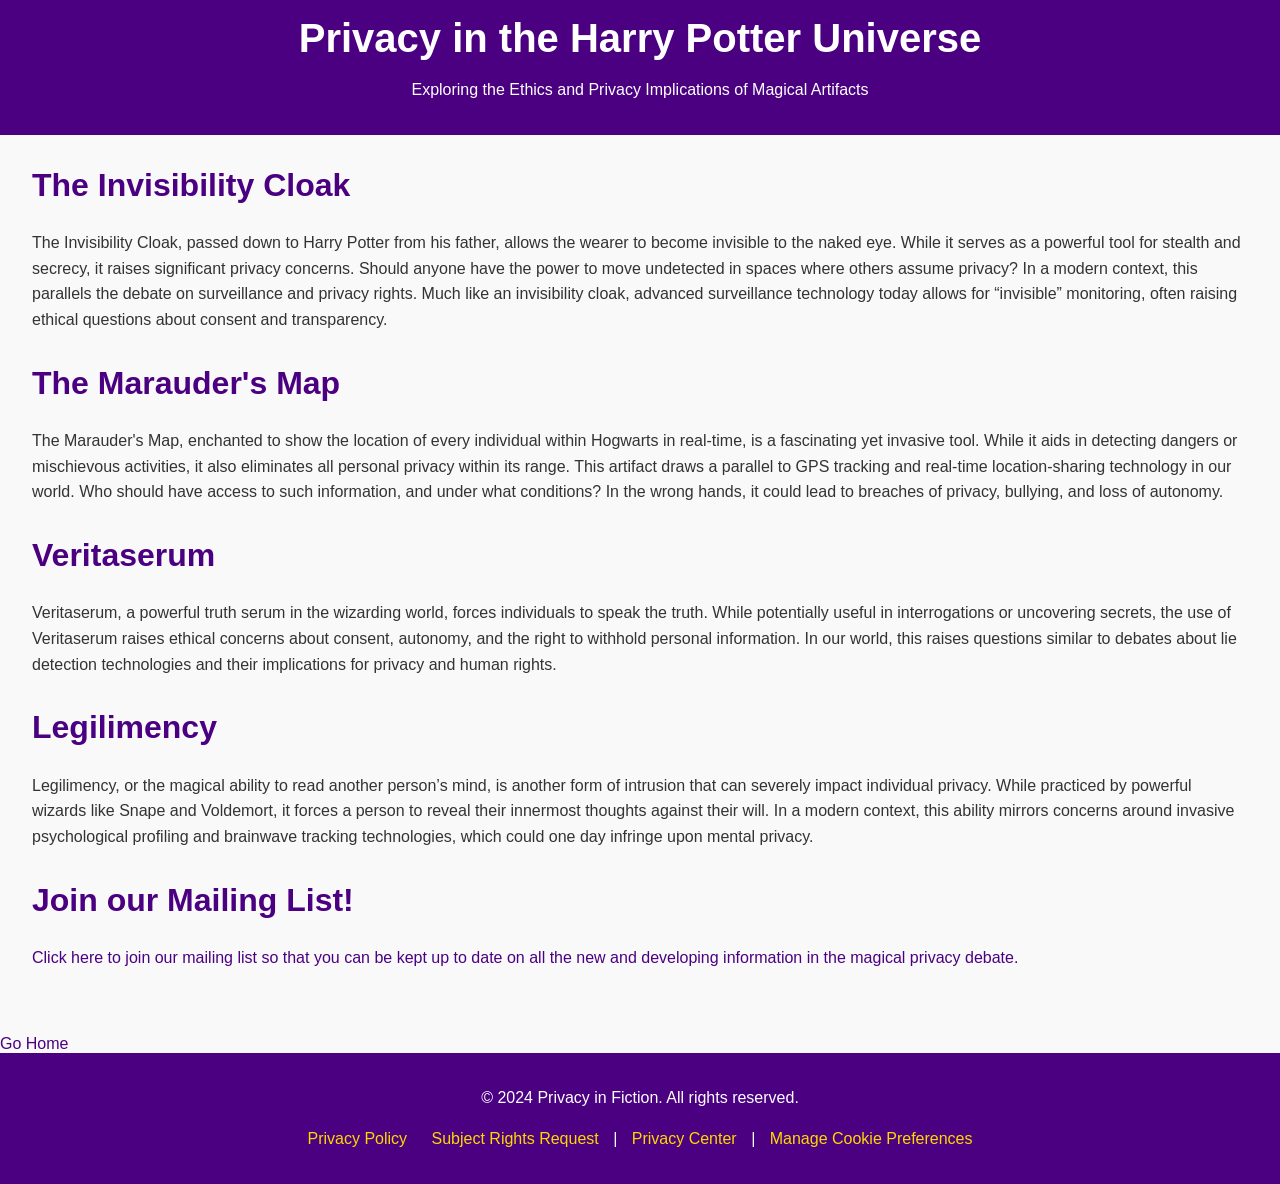
==== index.html @ 049b6016 "Update index.html" ====
<!DOCTYPE html>
<html lang="en">
<head>
    <meta charset="UTF-8">
    <meta name="viewport" content="width=device-width, initial-scale=1.0">
    <meta name="description" content="Explore the privacy implications of magical artifacts in the Harry Potter universe, such as the Invisibility Cloak and Marauder's Map.">
    <title>Privacy in the Harry Potter Universe</title>

    <script>
  window.dataLayer = window.dataLayer ||[];
  function gtag(){dataLayer.push(arguments);}
  gtag('consent','default',{
    'ad_storage':'denied',
    'analytics_storage':'denied',
    'ad_user_data':'denied',
    'ad_personalization':'denied',
    'personalization_storage':'denied',
    'functionality_storage':'granted',
    'security_storage':'granted',
    'wait_for_update': 500
  });
  gtag("set", "ads_data_redaction", true);
</script>
    
    <script src="https://cmp.osano.com/AzZcpvRm9bbsqngN/627e5e74-8a01-47df-8d04-116e0ef84981/osano.js"></script> 
    
    <style>
        body {
            font-family: Arial, sans-serif;
            color: #333;
            background-color: #f9f9f9;
            margin: 0;
            padding: 0;
        }
        header {
            background-color: #4b0082;
            color: #fff;
            padding: 1em;
            text-align: center;
        }
        header h1 {
            font-size: 2.5em;
            margin: 0;
        }
        main {
            padding: 2em;
        }
        section {
            margin-bottom: 2em;
        }
        h2 {
            color: #4b0082;
            font-size: 2em;
            margin-top: 0;
        }
        p {
            line-height: 1.6;
        }
        footer {
            background-color: #4b0082;
            color: #fff;
            padding: 1em;
            text-align: center;
        }
        footer a {
            color: #ffd700;
            text-decoration: none;
            margin: 0 10px;
        }
        footer a:hover {
            text-decoration: underline;
        }
        a {
            color: #4b0082;
            text-decoration: none;
        }
        a:hover {
            text-decoration: underline;
        }
        .osano-cm-widget {
            display: none;
        }
    </style>
</head>
<body>
    <header>
        <h1>Privacy in the Harry Potter Universe</h1>
        <p>Exploring the Ethics and Privacy Implications of Magical Artifacts</p>
    </header>

    <main>
        <section>
            <h2><a href="invisibility-cloak.html">The Invisibility Cloak</a></h2>
            <p>The Invisibility Cloak, passed down to Harry Potter from his father, allows the wearer to become invisible to the naked eye. While it serves as a powerful tool for stealth and secrecy, it raises significant privacy concerns. Should anyone have the power to move undetected in spaces where others assume privacy? In a modern context, this parallels the debate on surveillance and privacy rights. Much like an invisibility cloak, advanced surveillance technology today allows for “invisible” monitoring, often raising ethical questions about consent and transparency.</p>
        </section>

        <section>
            <h2><a href="marauders-map.html">The Marauder's Map</a></h2>
            <p>The Marauder's Map, enchanted to show the location of every individual within Hogwarts in real-time, is a fascinating yet invasive tool. While it aids in detecting dangers or mischievous activities, it also eliminates all personal privacy within its range. This artifact draws a parallel to GPS tracking and real-time location-sharing technology in our world. Who should have access to such information, and under what conditions? In the wrong hands, it could lead to breaches of privacy, bullying, and loss of autonomy.</p>
        </section>

        <section>
            <h2><a href="veritaserum.html">Veritaserum</a></h2>
            <p>Veritaserum, a powerful truth serum in the wizarding world, forces individuals to speak the truth. While potentially useful in interrogations or uncovering secrets, the use of Veritaserum raises ethical concerns about consent, autonomy, and the right to withhold personal information. In our world, this raises questions similar to debates about lie detection technologies and their implications for privacy and human rights.</p>
        </section>

        <section>
            <h2><a href="legilimency.html">Legilimency</a></h2>
            <p>Legilimency, or the magical ability to read another person’s mind, is another form of intrusion that can severely impact individual privacy. While practiced by powerful wizards like Snape and Voldemort, it forces a person to reveal their innermost thoughts against their will. In a modern context, this ability mirrors concerns around invasive psychological profiling and brainwave tracking technologies, which could one day infringe upon mental privacy.</p>
        </section>

        <section>
            <h2><a href="mailing-list.html">Join our Mailing List!</h2>
            <p>Click here to join our mailing list so that you can be kept up to date on all the new and developing information in the magical privacy debate.</p>
        </section>
    </main>
    
    <!-- Go Home Link -->
    <a href="https://skyeerin.github.io/could-i-be-anymore-compliant/" class="go-home">Go Home</a>
   
    <footer>
        <p>&copy; 2024 Privacy in Fiction. All rights reserved.</p>
        <p>
           <a href="privacy-policy.html">Privacy Policy</a>
            <a href="subject-rights-request.html">Subject Rights Request</a> |
            <a href="privacy-center.html">Privacy Center</a> |
            <a href="#" onclick="Osano.cm.showDrawer('osano-cm-dom-info-dialog-open')">Manage Cookie Preferences</a>
        </p>
    </footer>
</body>
</html>
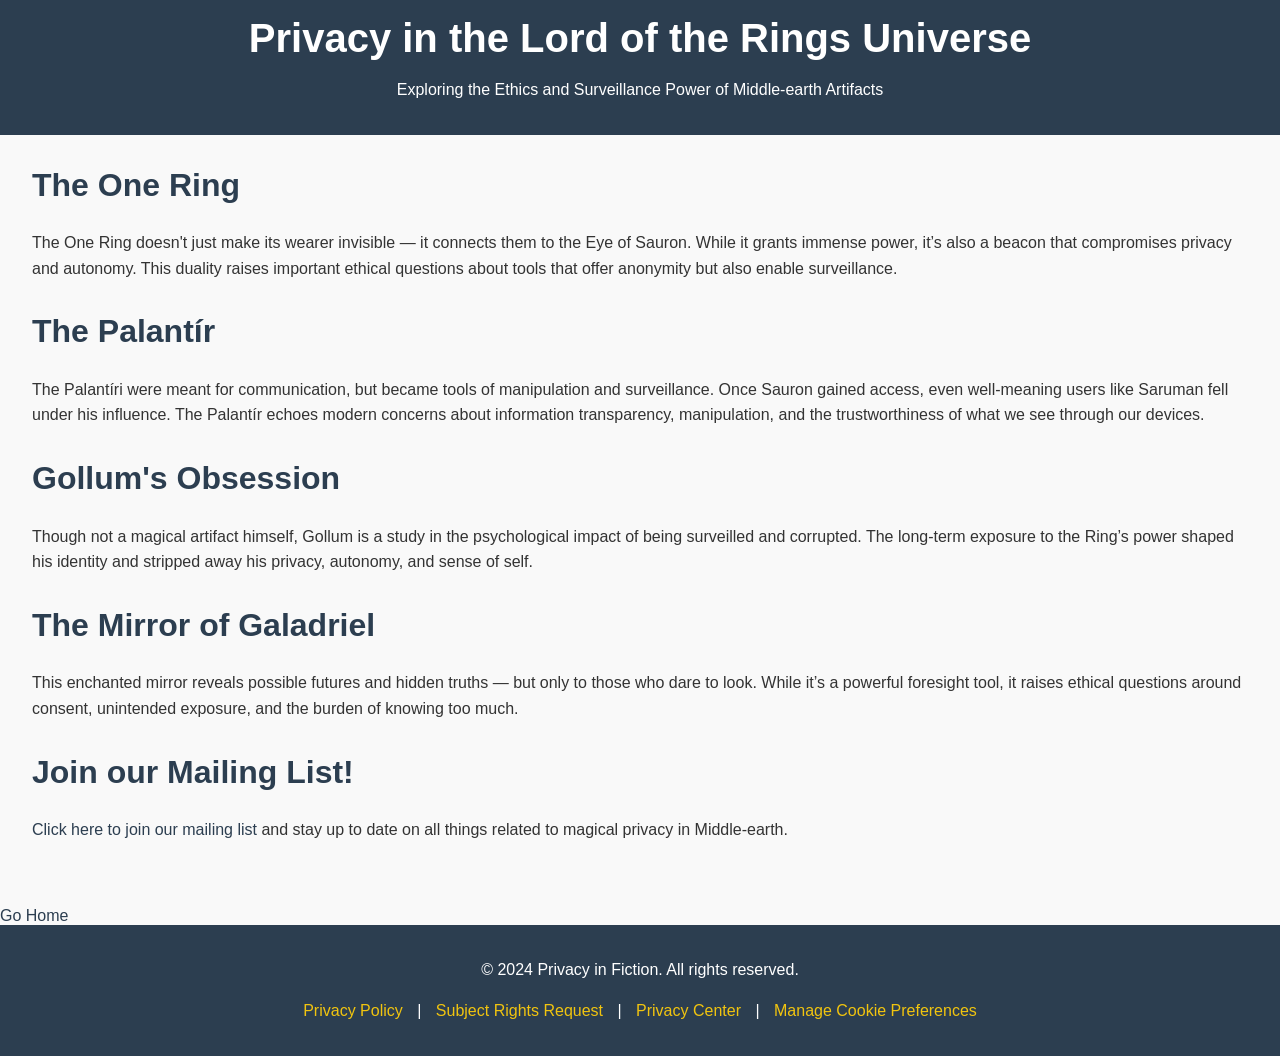
==== commit 9752ed05: "Update index.html" ====
--- a/index.html
+++ b/index.html
@@ -1,131 +1,133 @@
 <!DOCTYPE html>
 <html lang="en">
 <head>
-    <meta charset="UTF-8">
-    <meta name="viewport" content="width=device-width, initial-scale=1.0">
-    <meta name="description" content="Explore the privacy implications of magical artifacts in the Harry Potter universe, such as the Invisibility Cloak and Marauder's Map.">
-    <title>Privacy in the Harry Potter Universe</title>
+  <meta charset="UTF-8">
+  <meta name="viewport" content="width=device-width, initial-scale=1.0">
+  <meta name="description" content="Explore the privacy implications of powerful artifacts in Middle-earth, such as the Palantír and the One Ring.">
+  <title>Privacy in the Lord of the Rings Universe</title>
 
-    <script>
-  window.dataLayer = window.dataLayer ||[];
-  function gtag(){dataLayer.push(arguments);}
-  gtag('consent','default',{
-    'ad_storage':'denied',
-    'analytics_storage':'denied',
-    'ad_user_data':'denied',
-    'ad_personalization':'denied',
-    'personalization_storage':'denied',
-    'functionality_storage':'granted',
-    'security_storage':'granted',
-    'wait_for_update': 500
-  });
-  gtag("set", "ads_data_redaction", true);
-</script>
-    
-    <script src="https://cmp.osano.com/AzZcpvRm9bbsqngN/627e5e74-8a01-47df-8d04-116e0ef84981/osano.js"></script> 
-    
-    <style>
-        body {
-            font-family: Arial, sans-serif;
-            color: #333;
-            background-color: #f9f9f9;
-            margin: 0;
-            padding: 0;
-        }
-        header {
-            background-color: #4b0082;
-            color: #fff;
-            padding: 1em;
-            text-align: center;
-        }
-        header h1 {
-            font-size: 2.5em;
-            margin: 0;
-        }
-        main {
-            padding: 2em;
-        }
-        section {
-            margin-bottom: 2em;
-        }
-        h2 {
-            color: #4b0082;
-            font-size: 2em;
-            margin-top: 0;
-        }
-        p {
-            line-height: 1.6;
-        }
-        footer {
-            background-color: #4b0082;
-            color: #fff;
-            padding: 1em;
-            text-align: center;
-        }
-        footer a {
-            color: #ffd700;
-            text-decoration: none;
-            margin: 0 10px;
-        }
-        footer a:hover {
-            text-decoration: underline;
-        }
-        a {
-            color: #4b0082;
-            text-decoration: none;
-        }
-        a:hover {
-            text-decoration: underline;
-        }
-        .osano-cm-widget {
-            display: none;
-        }
-    </style>
+  <!-- Google Consent Settings -->
+  <script>
+    window.dataLayer = window.dataLayer || [];
+    function gtag() { dataLayer.push(arguments); }
+    gtag('consent', 'default', {
+      'ad_storage': 'denied',
+      'analytics_storage': 'denied',
+      'ad_user_data': 'denied',
+      'ad_personalization': 'denied',
+      'personalization_storage': 'denied',
+      'functionality_storage': 'granted',
+      'security_storage': 'granted',
+      'wait_for_update': 500
+    });
+    gtag("set", "ads_data_redaction", true);
+  </script>
+
+  <!-- Osano Consent Manager -->
+  <script src="https://cmp.osano.com/AzZcpvRm9bbsqngN/627e5e74-8a01-47df-8d04-116e0ef84981/osano.js"></script>
+
+  <style>
+    body {
+      font-family: Arial, sans-serif;
+      color: #333;
+      background-color: #f9f9f9;
+      margin: 0;
+      padding: 0;
+    }
+    header {
+      background-color: #2c3e50;
+      color: #fff;
+      padding: 1em;
+      text-align: center;
+    }
+    header h1 {
+      font-size: 2.5em;
+      margin: 0;
+    }
+    main {
+      padding: 2em;
+    }
+    section {
+      margin-bottom: 2em;
+    }
+    h2 {
+      color: #2c3e50;
+      font-size: 2em;
+      margin-top: 0;
+    }
+    p {
+      line-height: 1.6;
+    }
+    footer {
+      background-color: #2c3e50;
+      color: #fff;
+      padding: 1em;
+      text-align: center;
+    }
+    footer a {
+      color: #f1c40f;
+      text-decoration: none;
+      margin: 0 10px;
+    }
+    footer a:hover {
+      text-decoration: underline;
+    }
+    a {
+      color: #2c3e50;
+      text-decoration: none;
+    }
+    a:hover {
+      text-decoration: underline;
+    }
+    .osano-cm-widget {
+      display: none;
+    }
+  </style>
 </head>
 <body>
-    <header>
-        <h1>Privacy in the Harry Potter Universe</h1>
-        <p>Exploring the Ethics and Privacy Implications of Magical Artifacts</p>
-    </header>
+  <header>
+    <h1>Privacy in the Lord of the Rings Universe</h1>
+    <p>Exploring the Ethics and Surveillance Power of Middle-earth Artifacts</p>
+  </header>
 
-    <main>
-        <section>
-            <h2><a href="invisibility-cloak.html">The Invisibility Cloak</a></h2>
-            <p>The Invisibility Cloak, passed down to Harry Potter from his father, allows the wearer to become invisible to the naked eye. While it serves as a powerful tool for stealth and secrecy, it raises significant privacy concerns. Should anyone have the power to move undetected in spaces where others assume privacy? In a modern context, this parallels the debate on surveillance and privacy rights. Much like an invisibility cloak, advanced surveillance technology today allows for “invisible” monitoring, often raising ethical questions about consent and transparency.</p>
-        </section>
+  <main>
+    <section>
+      <h2><a href="one-ring.html">The One Ring</a></h2>
+      <p>The One Ring doesn't just make its wearer invisible — it connects them to the Eye of Sauron. While it grants immense power, it’s also a beacon that compromises privacy and autonomy. This duality raises important ethical questions about tools that offer anonymity but also enable surveillance.</p>
+    </section>
 
-        <section>
-            <h2><a href="marauders-map.html">The Marauder's Map</a></h2>
-            <p>The Marauder's Map, enchanted to show the location of every individual within Hogwarts in real-time, is a fascinating yet invasive tool. While it aids in detecting dangers or mischievous activities, it also eliminates all personal privacy within its range. This artifact draws a parallel to GPS tracking and real-time location-sharing technology in our world. Who should have access to such information, and under what conditions? In the wrong hands, it could lead to breaches of privacy, bullying, and loss of autonomy.</p>
-        </section>
+    <section>
+      <h2><a href="palantir.html">The Palantír</a></h2>
+      <p>The Palantíri were meant for communication, but became tools of manipulation and surveillance. Once Sauron gained access, even well-meaning users like Saruman fell under his influence. The Palantír echoes modern concerns about information transparency, manipulation, and the trustworthiness of what we see through our devices.</p>
+    </section>
 
-        <section>
-            <h2><a href="veritaserum.html">Veritaserum</a></h2>
-            <p>Veritaserum, a powerful truth serum in the wizarding world, forces individuals to speak the truth. While potentially useful in interrogations or uncovering secrets, the use of Veritaserum raises ethical concerns about consent, autonomy, and the right to withhold personal information. In our world, this raises questions similar to debates about lie detection technologies and their implications for privacy and human rights.</p>
-        </section>
+    <section>
+      <h2><a href="gollum.html">Gollum's Obsession</a></h2>
+      <p>Though not a magical artifact himself, Gollum is a study in the psychological impact of being surveilled and corrupted. The long-term exposure to the Ring’s power shaped his identity and stripped away his privacy, autonomy, and sense of self.</p>
+    </section>
 
-        <section>
-            <h2><a href="legilimency.html">Legilimency</a></h2>
-            <p>Legilimency, or the magical ability to read another person’s mind, is another form of intrusion that can severely impact individual privacy. While practiced by powerful wizards like Snape and Voldemort, it forces a person to reveal their innermost thoughts against their will. In a modern context, this ability mirrors concerns around invasive psychological profiling and brainwave tracking technologies, which could one day infringe upon mental privacy.</p>
-        </section>
+    <section>
+      <h2><a href="mirror-of-galadriel.html">The Mirror of Galadriel</a></h2>
+      <p>This enchanted mirror reveals possible futures and hidden truths — but only to those who dare to look. While it’s a powerful foresight tool, it raises ethical questions around consent, unintended exposure, and the burden of knowing too much.</p>
+    </section>
 
-        <section>
-            <h2><a href="mailing-list.html">Join our Mailing List!</h2>
-            <p>Click here to join our mailing list so that you can be kept up to date on all the new and developing information in the magical privacy debate.</p>
-        </section>
-    </main>
-    
-    <!-- Go Home Link -->
-    <a href="https://skyeerin.github.io/could-i-be-anymore-compliant/" class="go-home">Go Home</a>
-   
-    <footer>
-        <p>&copy; 2024 Privacy in Fiction. All rights reserved.</p>
-        <p>
-           <a href="privacy-policy.html">Privacy Policy</a>
-            <a href="subject-rights-request.html">Subject Rights Request</a> |
-            <a href="privacy-center.html">Privacy Center</a> |
-            <a href="#" onclick="Osano.cm.showDrawer('osano-cm-dom-info-dialog-open')">Manage Cookie Preferences</a>
-        </p>
-    </footer>
+    <section>
+      <h2><a href="mailing-list.html">Join our Mailing List!</a></h2>
+      <p><a href="mailing-list.html">Click here to join our mailing list</a> and stay up to date on all things related to magical privacy in Middle-earth.</p>
+    </section>
+  </main>
+
+  <a href="https://skyeerin.github.io/could-i-be-anymore-compliant/" class="go-home">Go Home</a>
+
+  <footer>
+    <p>&copy; 2024 Privacy in Fiction. All rights reserved.</p>
+    <p>
+      <a href="privacy-policy.html">Privacy Policy</a> |
+      <a href="subject-rights-request.html">Subject Rights Request</a> |
+      <a href="privacy-center.html">Privacy Center</a> |
+      <a href="#" onclick="Osano.cm.showDrawer('osano-cm-dom-info-dialog-open')">Manage Cookie Preferences</a>
+    </p>
+  </footer>
 </body>
 </html>
+
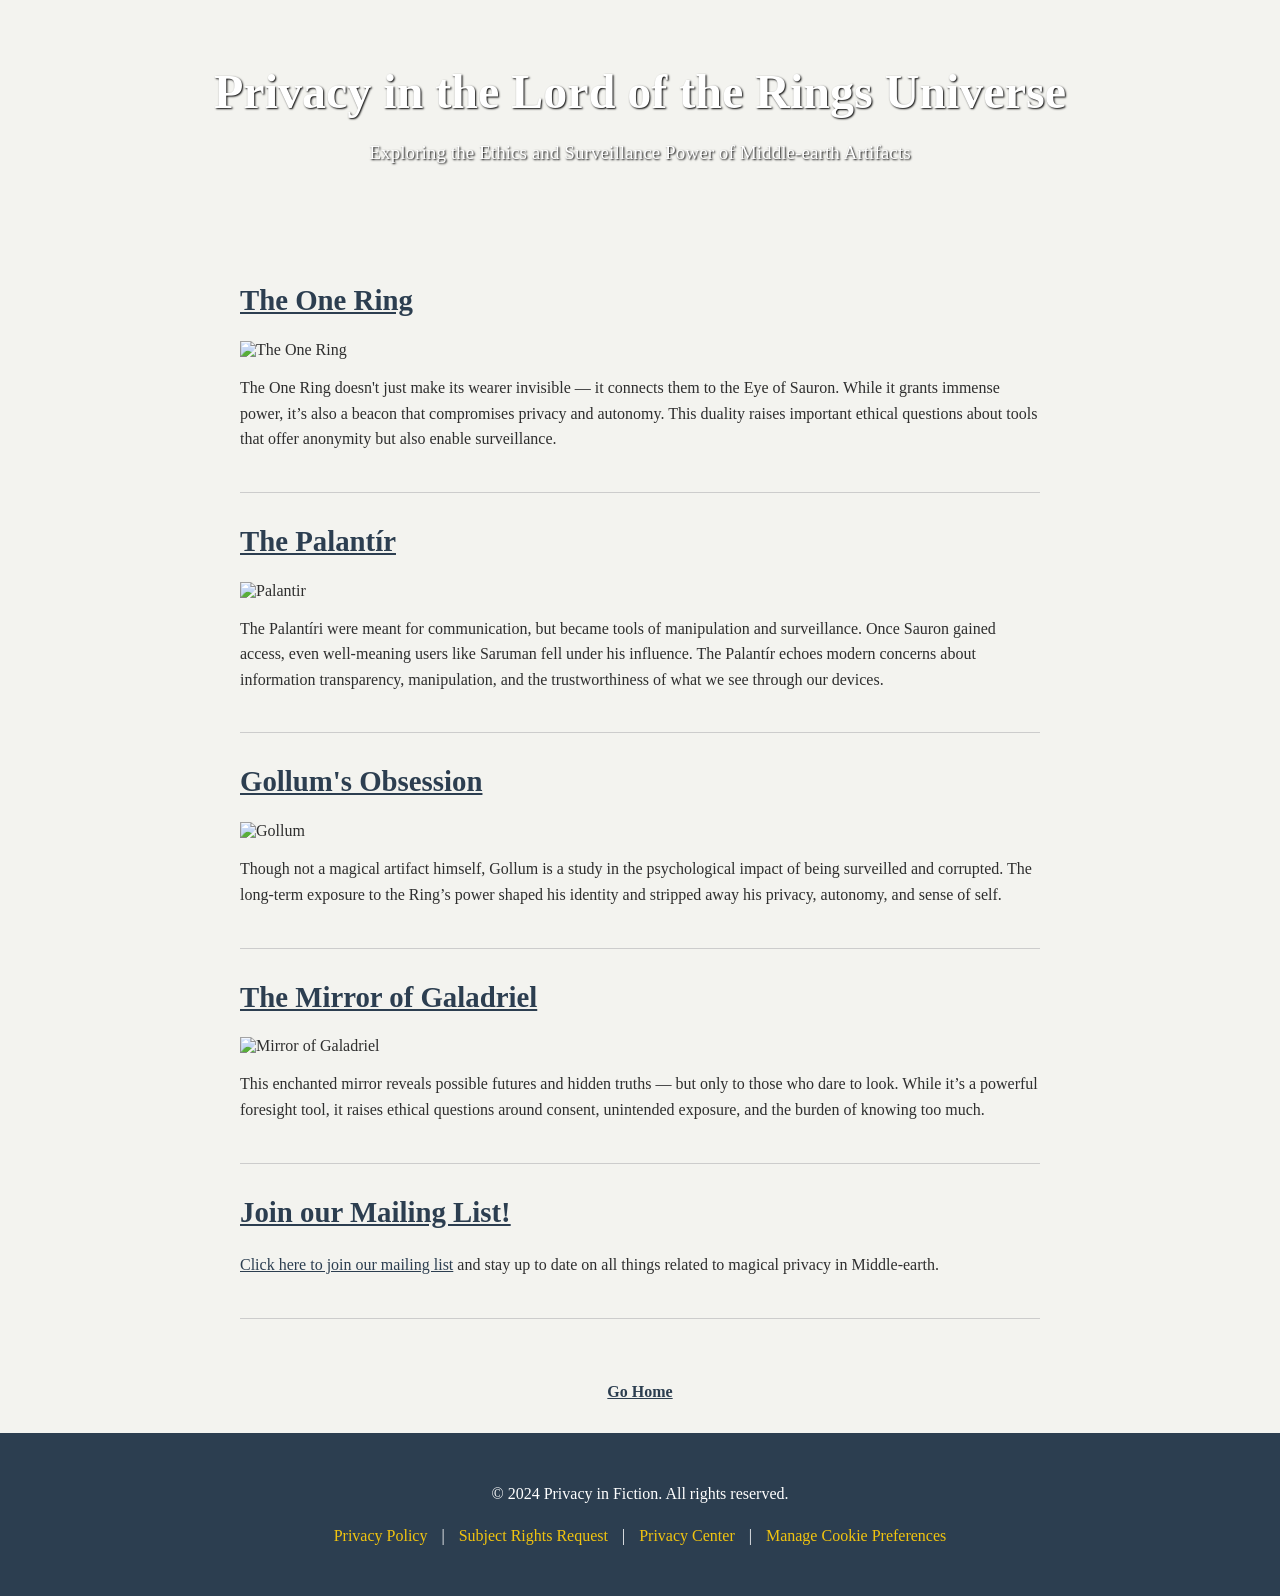
==== commit 9ac7a45c: "Update index.html" ====
--- a/index.html
+++ b/index.html
@@ -28,31 +28,40 @@
 
   <style>
     body {
-      font-family: Arial, sans-serif;
-      color: #333;
-      background-color: #f9f9f9;
+      font-family: 'Georgia', serif;
+      color: #2e2e2e;
+      background-color: #f3f3ef;
       margin: 0;
       padding: 0;
     }
     header {
-      background-color: #2c3e50;
+      background: url('https://upload.wikimedia.org/wikipedia/commons/thumb/8/84/Map_of_Middle-Earth.jpg/1024px-Map_of_Middle-Earth.jpg') no-repeat center center;
+      background-size: cover;
       color: #fff;
-      padding: 1em;
+      padding: 4em 1em;
       text-align: center;
+      text-shadow: 1px 1px 2px #000;
     }
     header h1 {
-      font-size: 2.5em;
+      font-size: 3em;
       margin: 0;
+    }
+    header p {
+      font-size: 1.2em;
     }
     main {
       padding: 2em;
+      max-width: 800px;
+      margin: 0 auto;
     }
     section {
       margin-bottom: 2em;
+      border-bottom: 1px solid #ccc;
+      padding-bottom: 1.5em;
     }
     h2 {
-      color: #2c3e50;
-      font-size: 2em;
+      color: #8b0000;
+      font-size: 1.8em;
       margin-top: 0;
     }
     p {
@@ -61,7 +70,7 @@
     footer {
       background-color: #2c3e50;
       color: #fff;
-      padding: 1em;
+      padding: 2em 1em;
       text-align: center;
     }
     footer a {
@@ -72,15 +81,18 @@
     footer a:hover {
       text-decoration: underline;
     }
+    .go-home {
+      display: block;
+      text-align: center;
+      margin-bottom: 2em;
+      font-weight: bold;
+      color: #2c3e50;
+    }
     a {
       color: #2c3e50;
-      text-decoration: none;
     }
     a:hover {
       text-decoration: underline;
-    }
-    .osano-cm-widget {
-      display: none;
     }
   </style>
 </head>
@@ -93,21 +105,25 @@
   <main>
     <section>
       <h2><a href="one-ring.html">The One Ring</a></h2>
+      <img src="https://upload.wikimedia.org/wikipedia/commons/thumb/e/e3/One_Ring.png/640px-One_Ring.png" alt="The One Ring" width="100%">
       <p>The One Ring doesn't just make its wearer invisible — it connects them to the Eye of Sauron. While it grants immense power, it’s also a beacon that compromises privacy and autonomy. This duality raises important ethical questions about tools that offer anonymity but also enable surveillance.</p>
     </section>
 
     <section>
       <h2><a href="palantir.html">The Palantír</a></h2>
+      <img src="https://upload.wikimedia.org/wikipedia/commons/thumb/d/da/Palantir.svg/480px-Palantir.svg.png" alt="Palantir" width="100%">
       <p>The Palantíri were meant for communication, but became tools of manipulation and surveillance. Once Sauron gained access, even well-meaning users like Saruman fell under his influence. The Palantír echoes modern concerns about information transparency, manipulation, and the trustworthiness of what we see through our devices.</p>
     </section>
 
     <section>
       <h2><a href="gollum.html">Gollum's Obsession</a></h2>
+      <img src="https://upload.wikimedia.org/wikipedia/commons/thumb/1/1d/Gollum_Statue_1.jpg/640px-Gollum_Statue_1.jpg" alt="Gollum" width="100%">
       <p>Though not a magical artifact himself, Gollum is a study in the psychological impact of being surveilled and corrupted. The long-term exposure to the Ring’s power shaped his identity and stripped away his privacy, autonomy, and sense of self.</p>
     </section>
 
     <section>
       <h2><a href="mirror-of-galadriel.html">The Mirror of Galadriel</a></h2>
+      <img src="https://upload.wikimedia.org/wikipedia/commons/thumb/5/5e/Mirror_of_Galadriel.jpg/640px-Mirror_of_Galadriel.jpg" alt="Mirror of Galadriel" width="100%">
       <p>This enchanted mirror reveals possible futures and hidden truths — but only to those who dare to look. While it’s a powerful foresight tool, it raises ethical questions around consent, unintended exposure, and the burden of knowing too much.</p>
     </section>
 
